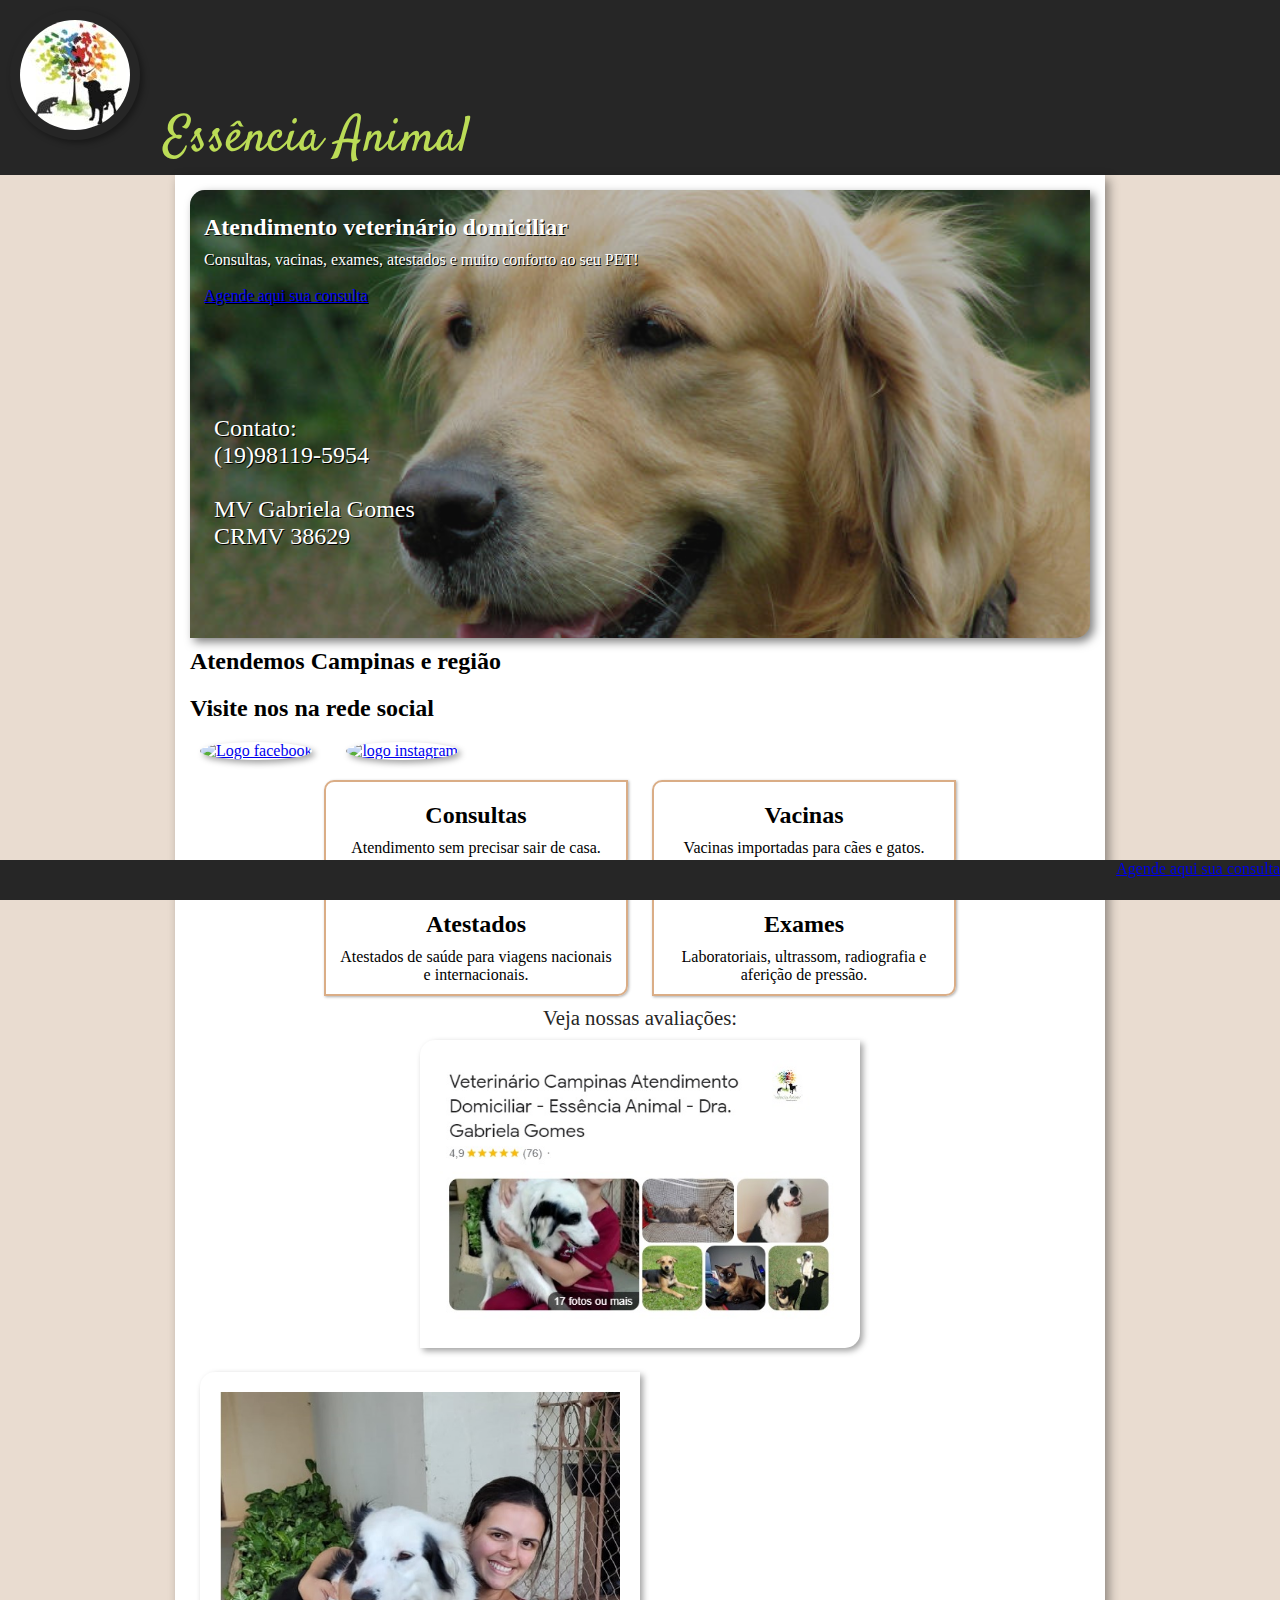
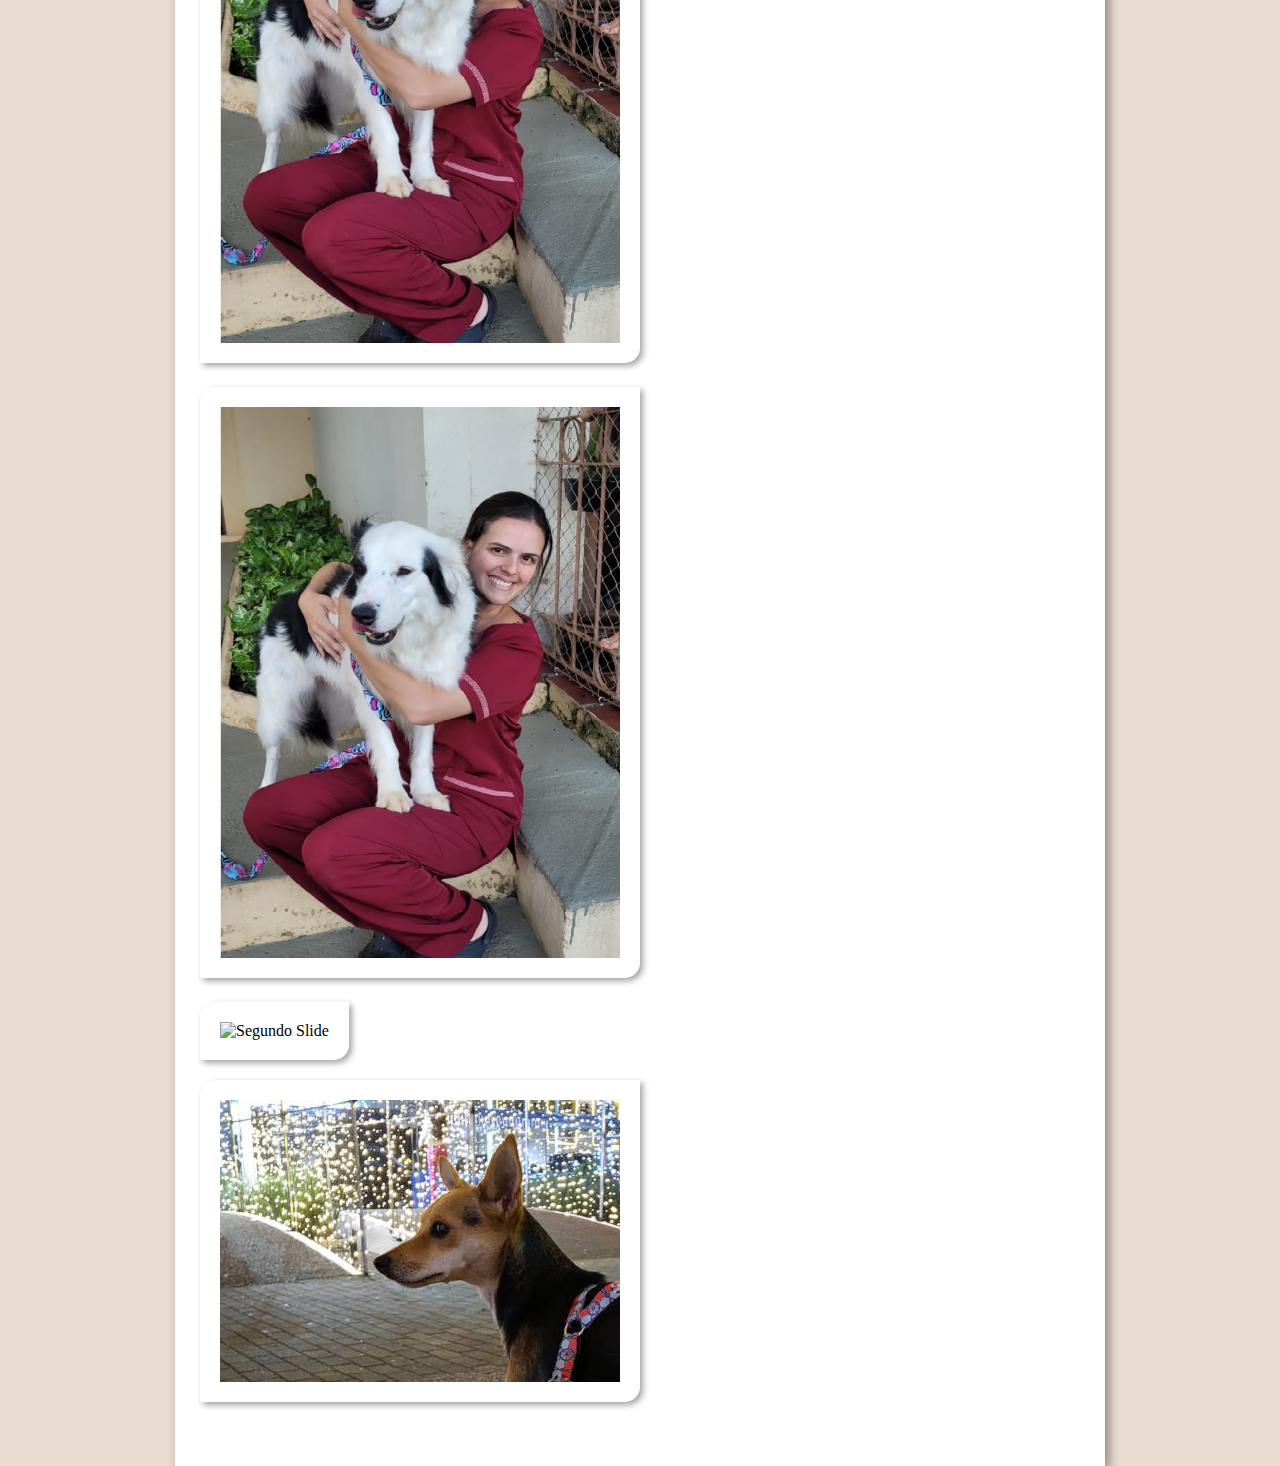
==== page2.html @ 10b0a3c3 "PAGINA 2" ====
<!DOCTYPE html>
<html lang="tpt-br">
<head>
    <meta charset="UTF-8">
    <meta http-equiv="X-UA-Compatible" content="IE=edge">
    <meta name="viewport" content="width=device-width, initial-scale=1.0">
    <title>Essência Animal</title>
    <link rel="shortcut icon" href="imagens/favicon.ico" type="image/x-icon">
    <link rel="stylesheet" href="estilos/style2.css">
    <link href="https://cdn.jsdelivr.net/npm/bootstrap@5.3.0-alpha1/dist/css/bootstrap.min.css" rel="stylesheet" integrity="sha384-GLhlTQ8iRABdZLl6O3oVMWSktQOp6b7In1Zl3/Jr59b6EGGoI1aFkw7cmDA6j6gD" crossorigin="anonymous">
</head>
<body>
    <header>
        <img src="imagens/logo-pequeno.jpg" alt="Logotipo Essência Animal">
        <h1>Essência Animal</h1>
    </header>
    <main>
        <section class="imagem">
            <div>
                <h2>Atendimento veterinário domiciliar</h2>
                <p>Consultas, vacinas, exames, atestados e muito conforto ao seu PET!</p><br>
                <a class="btn btn-success" href="https://api.whatsapp.com/send?phone=5519981195954" target="_blank">Agende aqui sua consulta</a>

                <div class="forte">
                    <p>Contato: <br> (19)98119-5954</p><br>
                    <p>MV Gabriela Gomes <br>
                        CRMV 38629</p>
                </div>
            </div>
        </section>

        <section id="social">
            <h2>Atendemos Campinas e região</h2>
            <h2>Visite nos na rede social</h2>
            <a href="https://www.facebook.com/essencianimal" target="_blank"><img src="imagens/facebook.jpg" alt="Logo facebook"></a>
            <a href="https://www.instagram.com/essenciaanimal/?igshid=YmMyMTA2M2Y%3D" target="_blank"><img src="imagens/instagram.jpg" alt="logo instagram"></a>
        </section>

        <section id="colunas">
            <div>
                <h2>Consultas</h2>
                <p>Atendimento sem precisar sair de casa.</p>
            </div>
            <div>
                <h2>Vacinas</h2>
                <p>Vacinas importadas para cães e gatos.</p>
            </div>
            <div>
                <h2>Atestados</h2>
                <p>Atestados de saúde para viagens nacionais e internacionais.</p>
            </div>
            <div>
                <h2>Exames</h2> 
                <p>Laboratoriais, ultrassom, radiografia e aferição de pressão.</p>
            </div>
        </section>
        <div class="link">
            <a class="avaliacoes"  href="https://g.co/kgs/v12JNt" target="_blank">Veja nossas avaliações:</a><br>
            <a  class="img-fluid, text-center" href="https://g.co/kgs/v12JNt" target="_blank"><img src="imagens/avaliacoes_eavet.jpg" alt=""></a>
        </div>
       <img class="img-fluid, text-center" src="imagens/amor-de-pet.jpg" alt="Cachorro grande, confiança">

     <!--CARROUSEL DE IMAGENS-->

     <div id="carouselExampleSlidesOnly" class="carousel slide" data-ride="carousel">
        <div class="carousel-inner">
          <div class="carousel-item active">
            <img class="d-block w-100" src="imagens/amor-de-pet.jpg" alt="Primeiro Slide">
          </div>
          <div class="carousel-item">
            <img class="d-block w-100" src="imagens/Lunadesenho.jpg" alt="Segundo Slide">
          </div>
          <div class="carousel-item">
            <img class="d-block w-100" src="imagens/Natal-Mel.jpg" alt="Terceiro Slide">
          </div>
        </div>
      </div>


     
    </main>
    <footer>
        <a class="btn btn-success" href="https://api.whatsapp.com/send?phone=5519981195954" target="_blank">Agende aqui sua consulta</a>
    </footer>
    
</body>

<script src="https://cdn.jsdelivr.net/npm/bootstrap@5.3.0-alpha1/dist/js/bootstrap.bundle.min.js" integrity="sha384-w76AqPfDkMBDXo30jS1Sgez6pr3x5MlQ1ZAGC+nuZB+EYdgRZgiwxhTBTkF7CXvN" crossorigin="anonymous"></script>


</html>
---- estilos/style2.css ----
@charset "UTF-8";

@import url("https://fonts.googleapis.com/css2?family=Gabriela&family=Kaushan+Script&family=Work+Sans:ital,wght@0,100;0,300;0,500;0,700;1,100;1,300;1,400;1,500;1,700&display=swap" );

@import url('https://fonts.googleapis.com/css2?family=Satisfy&family=Sriracha&display=swap');

:root {
    --cor1: #BBDC56; /*textos cabeçalho, icones, atalhos, botoes*/
    --cor2: #DAAD86; /*textos cabeçalho menores, icones mini, cor de fundo em barras divisórias texto branco.*/
    --cor3: #262626;  /*background header, textos geral*/
    --font1: 'Satisfy', cursive;
    --font2: Gabriola, 'Gabriela', serif;

}

* {
    padding: 0px;
    margin: 0px;
}
body {
    background-color:  #e9dcd0;
}

main {
    background-color: white;
    max-width: 900px;
    margin: auto;
    padding: 15px 15px 50px 15px;
    box-shadow: 4px 4px 10px rgba(0, 0, 0, 0.387);
}
header {
    background-color: var(--cor3);    
    color: white;
} 

header > img {
    padding: 10px;
    border-radius: 50%;
}

h1 {
    display: inline-block;
    font-family: var(--font1);
	color: #BBDC56 ;
    padding-left: 10px;
	font-size: 50px;
	font-weight: 500 ;
	font-style: normal ;
}

h2 {
    padding: 10px 0px;
}
p {
    border-top: 20px;
}
p.btn {
    text-align: right;
}
/*
a.btn {
    background-color: #44C256;
    color: white;
    padding: 10px 22px;
    border-radius: 20px;
    text-decoration: none;
    margin-right: 20px;
    
    font-weight: bold;
    text-align: right;
}*/

a.btn:hover {
    border: 3px solid rgba(255, 255, 255, 0.726);
    }
section.imagem {
    background-image: url(../imagens/golden-retriever-dog-by-Karen\ Arnold.jpg);
    background-attachment: fixed;
}
div.link {
    text-align: center;
    margin: 50px 0px;
    width: 100%;
    display: block;
    margin: auto;
}

a.avaliacoes {
    color: var(--cor3);
    text-decoration: none;
    margin: 10px;
    font-size: 1.3em;
}

section.imagem {
    border-radius: 15px 0px;
    background-color: #262626;
    background-size: cover;
    color: white;
    box-shadow:  4px 4px 10px  rgba(0, 0, 0, 0.5);
    
}
section.imagem > div {
    border-radius: 15px 0px;
    background-color: #2626264d;
    text-shadow: 1px 1px 0px black;
    padding: 14px;
    height: 420px;
}
section.luna > div {
    width: auto;
    height: auto;
}
section#social > a > img {
    border-radius: 50%;
    width: 80px;
    padding: 0px;
    margin-right: 20px;
}
div.forte {
    padding: 10px;
    font-size: 1.5em;
    margin-top: 100px; 
}
section#colunas{
    text-align: center;
}
section#colunas > div {
    width: 280px;
    border: 2px solid var(--cor2);
    border-radius: 10px 0px;
    margin: 10px;
    padding: 10px;
    display: inline-block;
    box-shadow: 1px 1px 3px rgba(0, 0, 0, 0.323);
    
}

img {
   max-width: 400px;
   border-radius: 15px 0px;
   box-shadow: 3px 3px 6px rgba(0, 0, 0, 0.37);
   padding: 20px;
   margin: 10px;
}

footer {
    background-color: #262626;
    height: 40px;
    position: fixed;
    bottom: 0;
    width: 100%;
    text-align: right;
}
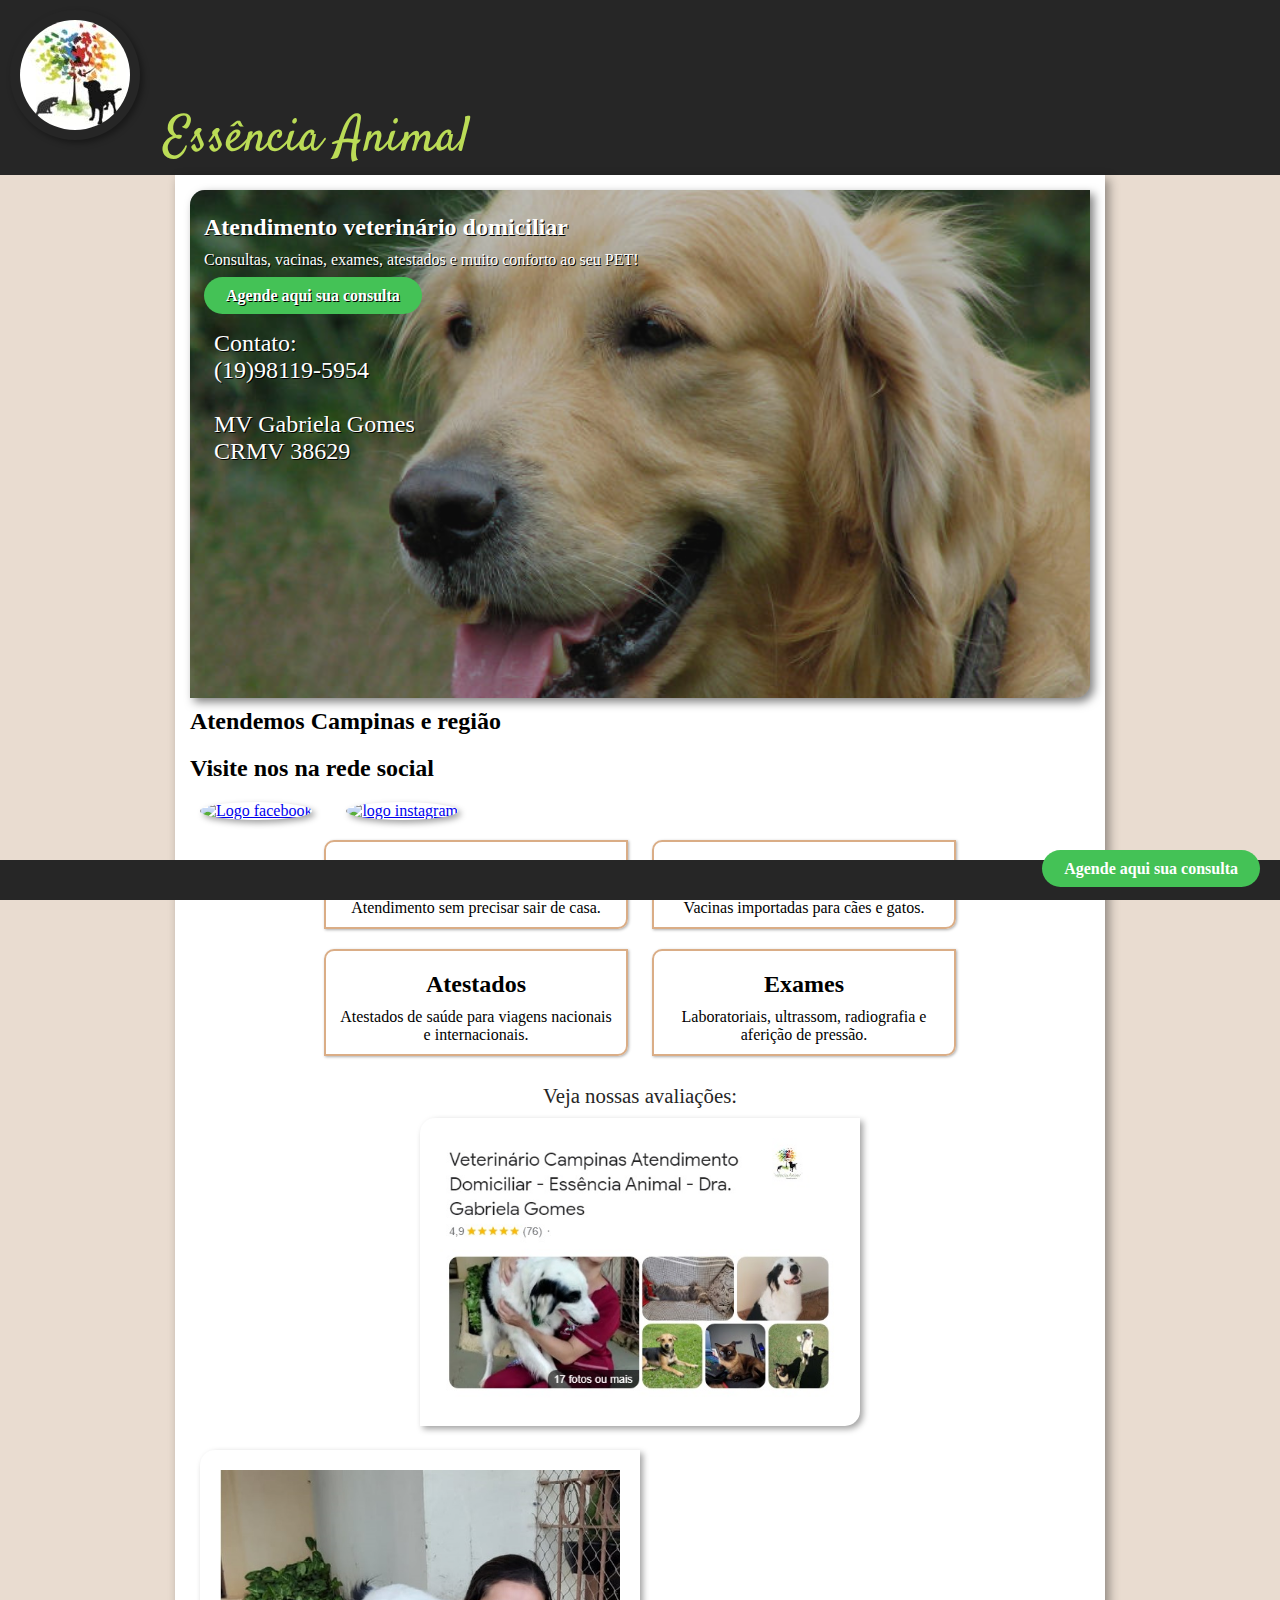
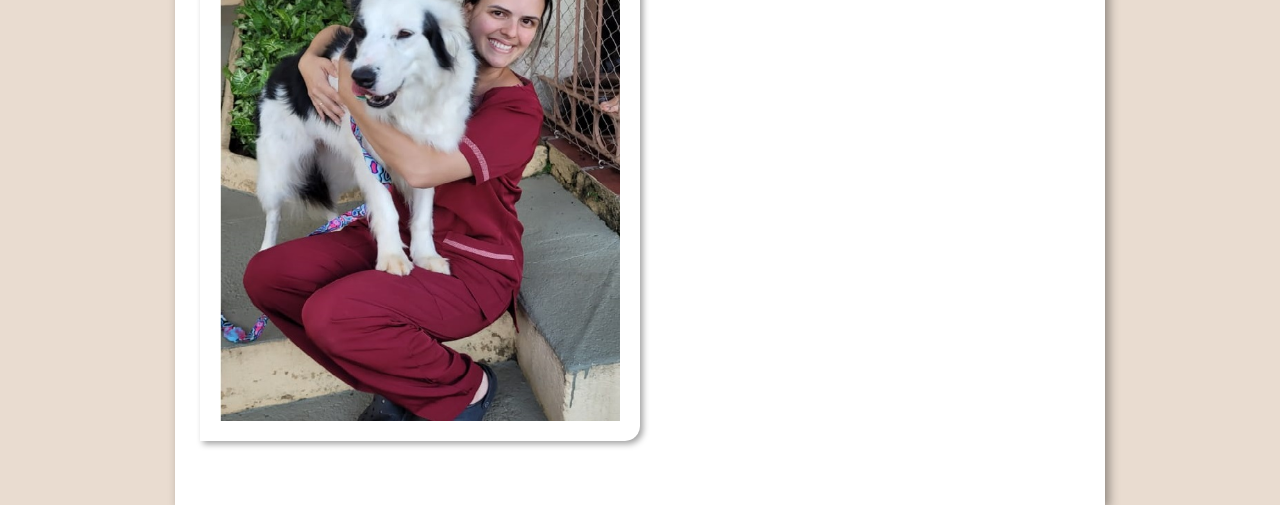
==== commit b1f19ef6: "bootstrap" ====
--- a/page2.html
+++ b/page2.html
@@ -54,13 +54,19 @@
                 <p>Laboratoriais, ultrassom, radiografia e aferição de pressão.</p>
             </div>
         </section>
+        <br>
+
         <div class="link">
             <a class="avaliacoes"  href="https://g.co/kgs/v12JNt" target="_blank">Veja nossas avaliações:</a><br>
             <a  class="img-fluid, text-center" href="https://g.co/kgs/v12JNt" target="_blank"><img src="imagens/avaliacoes_eavet.jpg" alt=""></a>
         </div>
-       <img class="img-fluid, text-center" src="imagens/amor-de-pet.jpg" alt="Cachorro grande, confiança">
+        
+        
+       <div class="text-center">
+        <img class="img-fluid, text-center" src="imagens/amor-de-pet.jpg" alt="Cachorro grande, confiança">
+    </div>
 
-     <!--CARROUSEL DE IMAGENS-->
+     <!--CARROUSEL DE IMAGENS
 
      <div id="carouselExampleSlidesOnly" class="carousel slide" data-ride="carousel">
         <div class="carousel-inner">
@@ -75,7 +81,7 @@
           </div>
         </div>
       </div>
-
+      -->
 
      
     </main>
--- a/estilos/style2.css
+++ b/estilos/style2.css
@@ -38,7 +38,7 @@
     border-radius: 50%;
 }
 
-h1 {
+header > h1 {
     display: inline-block;
     font-family: var(--font1);
 	color: #BBDC56 ;
@@ -51,24 +51,22 @@
 h2 {
     padding: 10px 0px;
 }
+
 p {
-    border-top: 20px;
+    border-top: 0px;
 }
-p.btn {
-    text-align: right;
-}
-/*
-a.btn {
+
+
+a.btn-success {
     background-color: #44C256;
     color: white;
     padding: 10px 22px;
     border-radius: 20px;
     text-decoration: none;
-    margin-right: 20px;
-    
+    margin-right: 20px;    
     font-weight: bold;
     text-align: right;
-}*/
+}
 
 a.btn:hover {
     border: 3px solid rgba(255, 255, 255, 0.726);
@@ -105,7 +103,7 @@
     background-color: #2626264d;
     text-shadow: 1px 1px 0px black;
     padding: 14px;
-    height: 420px;
+    height: 480px;
 }
 section.luna > div {
     width: auto;
@@ -120,8 +118,9 @@
 div.forte {
     padding: 10px;
     font-size: 1.5em;
-    margin-top: 100px; 
+    margin-top: 15px; 
 }
+
 section#colunas{
     text-align: center;
 }
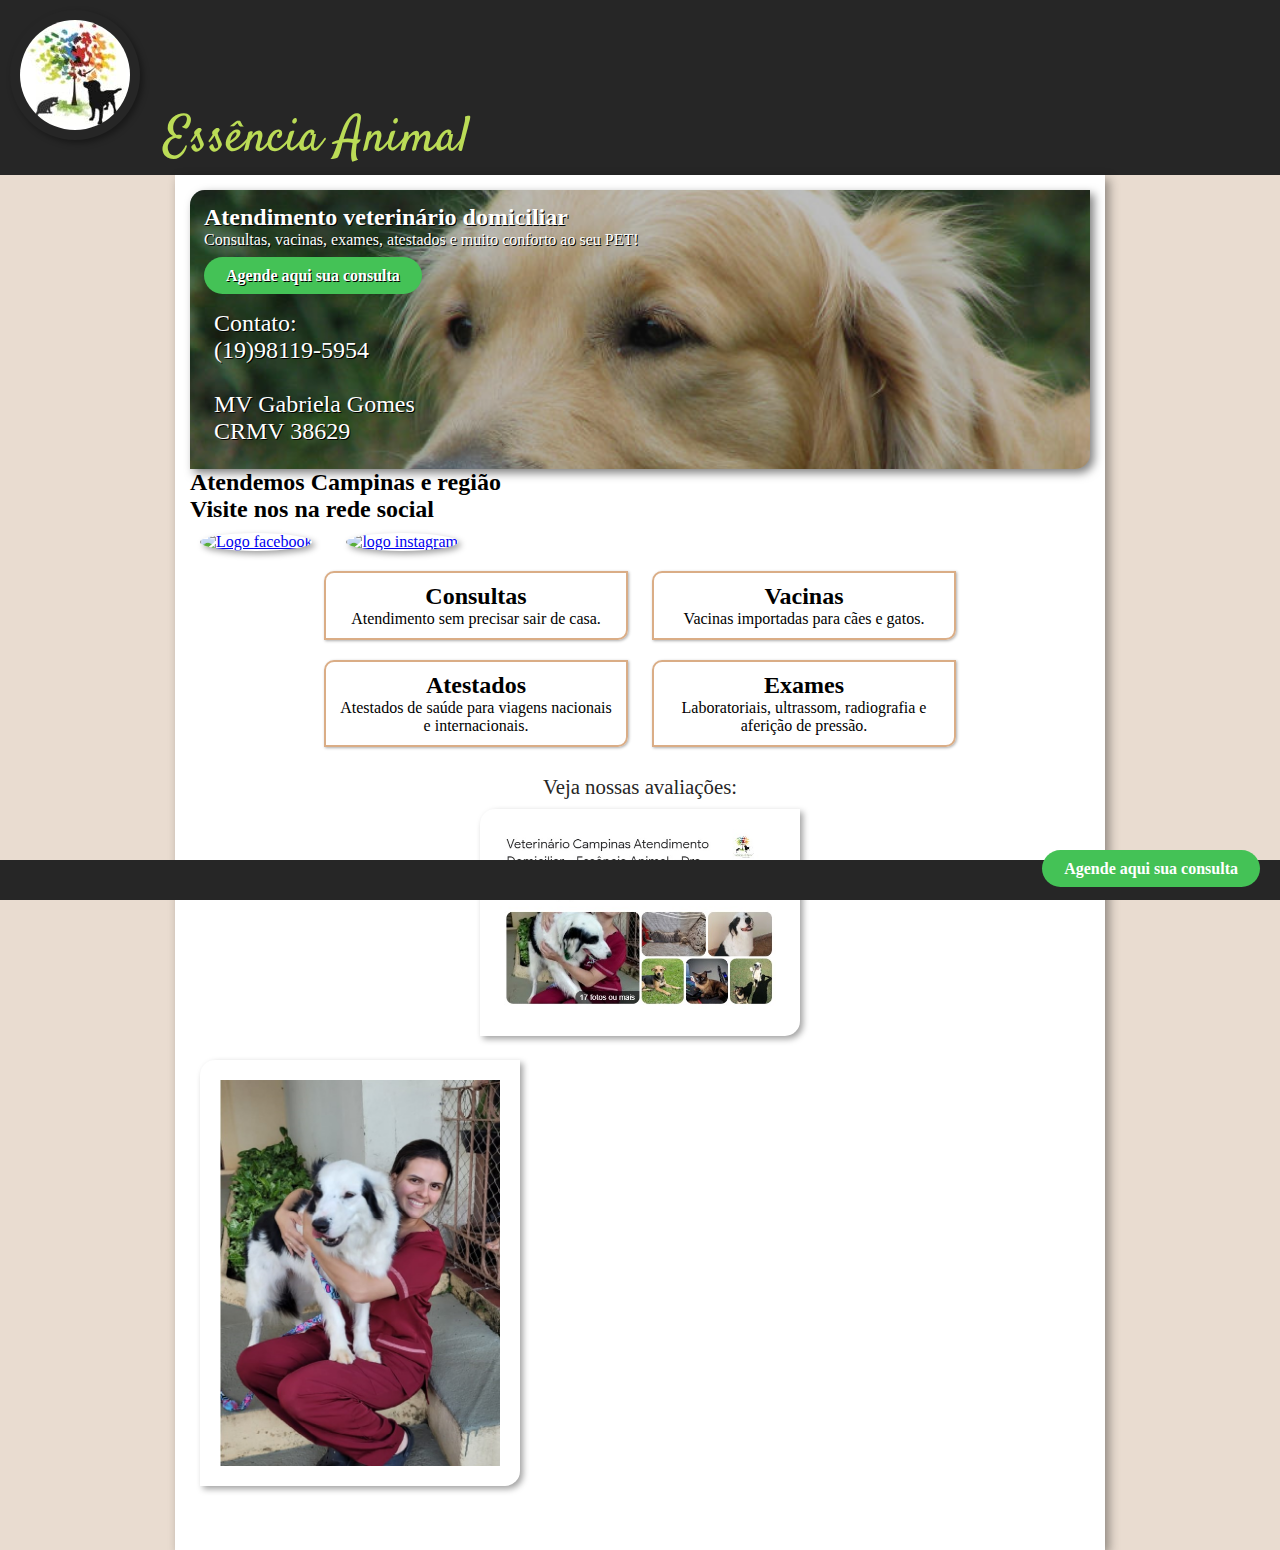
==== commit 4f4a7b9a: "style" ====
--- a/page2.html
+++ b/page2.html
@@ -5,9 +5,13 @@
     <meta http-equiv="X-UA-Compatible" content="IE=edge">
     <meta name="viewport" content="width=device-width, initial-scale=1.0">
     <title>Essência Animal</title>
-    <link rel="shortcut icon" href="imagens/favicon.ico" type="image/x-icon">
+    <link rel="shortcut icon" href="imagens/favicon.ico" type="image/x-icon"> 
+    
+    <link href="https://cdn.jsdelivr.net/npm/bootstrap@5.3.0-alpha1/dist/css/bootstrap.min.css" rel="stylesheet" integrity="sha384-GLhlTQ8iRABdZLl6O3oVMWSktQOp6b7In1Zl3/Jr59b6EGGoI1aFkw7cmDA6j6gD" crossorigin="anonymous">
+
     <link rel="stylesheet" href="estilos/style2.css">
-    <link href="https://cdn.jsdelivr.net/npm/bootstrap@5.3.0-alpha1/dist/css/bootstrap.min.css" rel="stylesheet" integrity="sha384-GLhlTQ8iRABdZLl6O3oVMWSktQOp6b7In1Zl3/Jr59b6EGGoI1aFkw7cmDA6j6gD" crossorigin="anonymous">
+ 
+    
 </head>
 <body>
     <header>
@@ -32,8 +36,8 @@
         <section id="social">
             <h2>Atendemos Campinas e região</h2>
             <h2>Visite nos na rede social</h2>
-            <a href="https://www.facebook.com/essencianimal" target="_blank"><img src="imagens/facebook.jpg" alt="Logo facebook"></a>
-            <a href="https://www.instagram.com/essenciaanimal/?igshid=YmMyMTA2M2Y%3D" target="_blank"><img src="imagens/instagram.jpg" alt="logo instagram"></a>
+            <a class="social" href="https://www.facebook.com/essencianimal" target="_blank"><img src="imagens/facebook.jpg" alt="Logo facebook"></a>
+            <a class="social" href="https://www.instagram.com/essenciaanimal/?igshid=YmMyMTA2M2Y%3D" target="_blank"><img src="imagens/instagram.jpg" alt="logo instagram"></a>
         </section>
 
         <section id="colunas">
@@ -58,32 +62,15 @@
 
         <div class="link">
             <a class="avaliacoes"  href="https://g.co/kgs/v12JNt" target="_blank">Veja nossas avaliações:</a><br>
-            <a  class="img-fluid, text-center" href="https://g.co/kgs/v12JNt" target="_blank"><img src="imagens/avaliacoes_eavet.jpg" alt=""></a>
+            <a  class="link, img-fluid, text-center" href="https://g.co/kgs/v12JNt" target="_blank"><img src="imagens/avaliacoes_eavet.jpg" alt=""></a>
         </div>
-        
+       
         
        <div class="text-center">
         <img class="img-fluid, text-center" src="imagens/amor-de-pet.jpg" alt="Cachorro grande, confiança">
     </div>
 
-     <!--CARROUSEL DE IMAGENS
-
-     <div id="carouselExampleSlidesOnly" class="carousel slide" data-ride="carousel">
-        <div class="carousel-inner">
-          <div class="carousel-item active">
-            <img class="d-block w-100" src="imagens/amor-de-pet.jpg" alt="Primeiro Slide">
-          </div>
-          <div class="carousel-item">
-            <img class="d-block w-100" src="imagens/Lunadesenho.jpg" alt="Segundo Slide">
-          </div>
-          <div class="carousel-item">
-            <img class="d-block w-100" src="imagens/Natal-Mel.jpg" alt="Terceiro Slide">
-          </div>
-        </div>
-      </div>
-      -->
-
-     
+  
     </main>
     <footer>
         <a class="btn btn-success" href="https://api.whatsapp.com/send?phone=5519981195954" target="_blank">Agende aqui sua consulta</a>
--- a/estilos/style2.css
+++ b/estilos/style2.css
@@ -48,15 +48,6 @@
 	font-style: normal ;
 }
 
-h2 {
-    padding: 10px 0px;
-}
-
-p {
-    border-top: 0px;
-}
-
-
 a.btn-success {
     background-color: #44C256;
     color: white;
@@ -78,7 +69,7 @@
 div.link {
     text-align: center;
     margin: 50px 0px;
-    width: 100%;
+    max-width: 100%;
     display: block;
     margin: auto;
 }
@@ -88,6 +79,9 @@
     text-decoration: none;
     margin: 10px;
     font-size: 1.3em;
+}
+a.link {
+    border-radius: 40%;
 }
 
 section.imagem {
@@ -103,12 +97,9 @@
     background-color: #2626264d;
     text-shadow: 1px 1px 0px black;
     padding: 14px;
-    height: 480px;
+    /*height: 480px;*/
 }
-section.luna > div {
-    width: auto;
-    height: auto;
-}
+
 section#social > a > img {
     border-radius: 50%;
     width: 80px;
@@ -136,7 +127,7 @@
 }
 
 img {
-   max-width: 400px;
+   max-width: 280px;
    border-radius: 15px 0px;
    box-shadow: 3px 3px 6px rgba(0, 0, 0, 0.37);
    padding: 20px;
